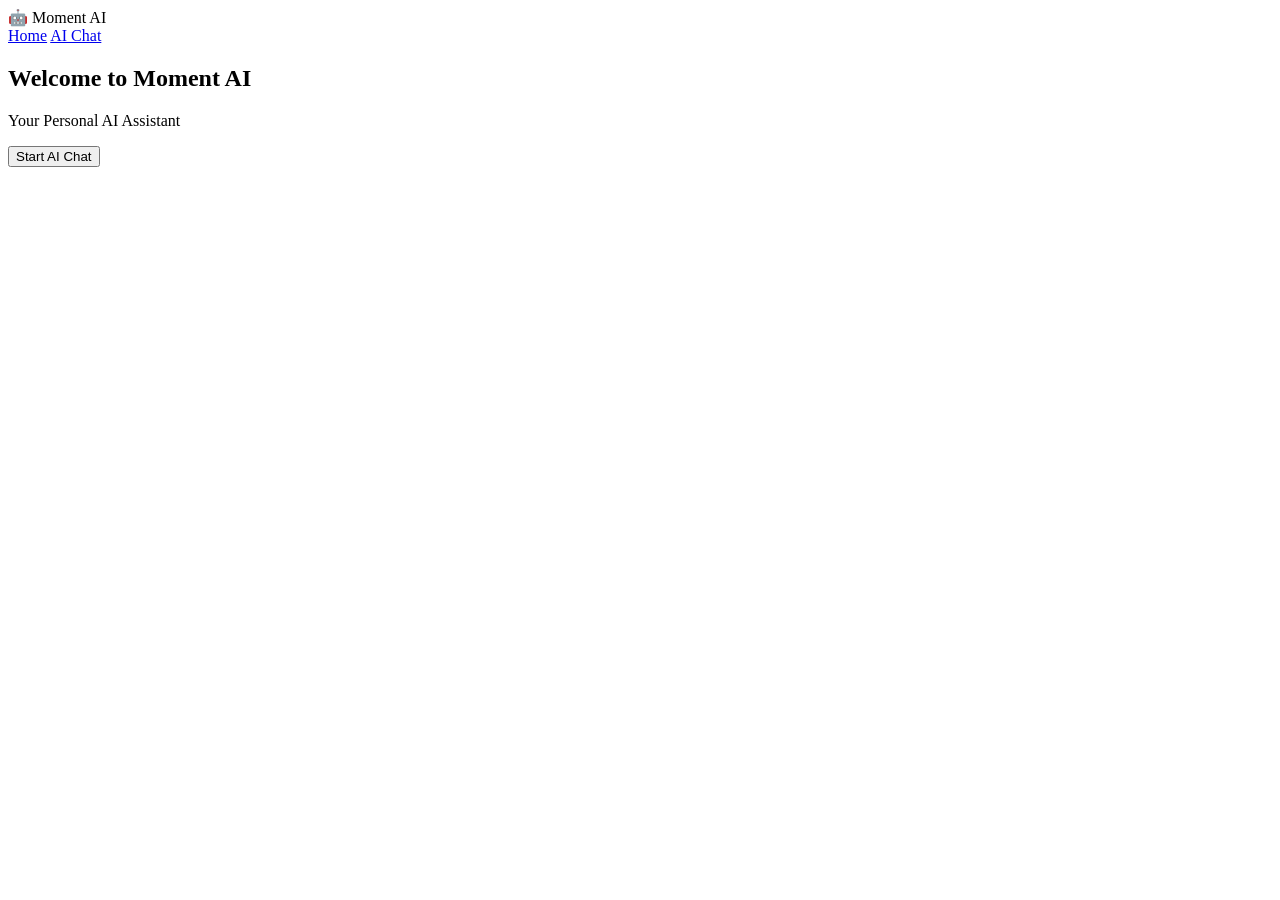
==== index.html @ e2ee49a7 "Create index.html" ====
<!DOCTYPE html>
<html lang="en">

<head>

<meta charset="UTF-8">
<meta name="viewport" content="width=device-width, initial-scale=1.0">

<title>Moment AI</title>

<link rel="stylesheet" href="style.css">

</head>

<body>

<header class="navbar">

    <div class="logo">
        🤖 Moment AI
    </div>

    <nav>

        <a href="index.html">Home</a>

        <a href="chat.html">AI Chat</a>

    </nav>

</header>

<section class="hero">

    <h1>Welcome to Moment AI</h1>

    <p>Your Personal AI Assistant</p>

    <a href="chat.html">

        <button>

            Start AI Chat

        </button>

    </a>

</section>

<script src="app.js"></script>

</body>

</html>
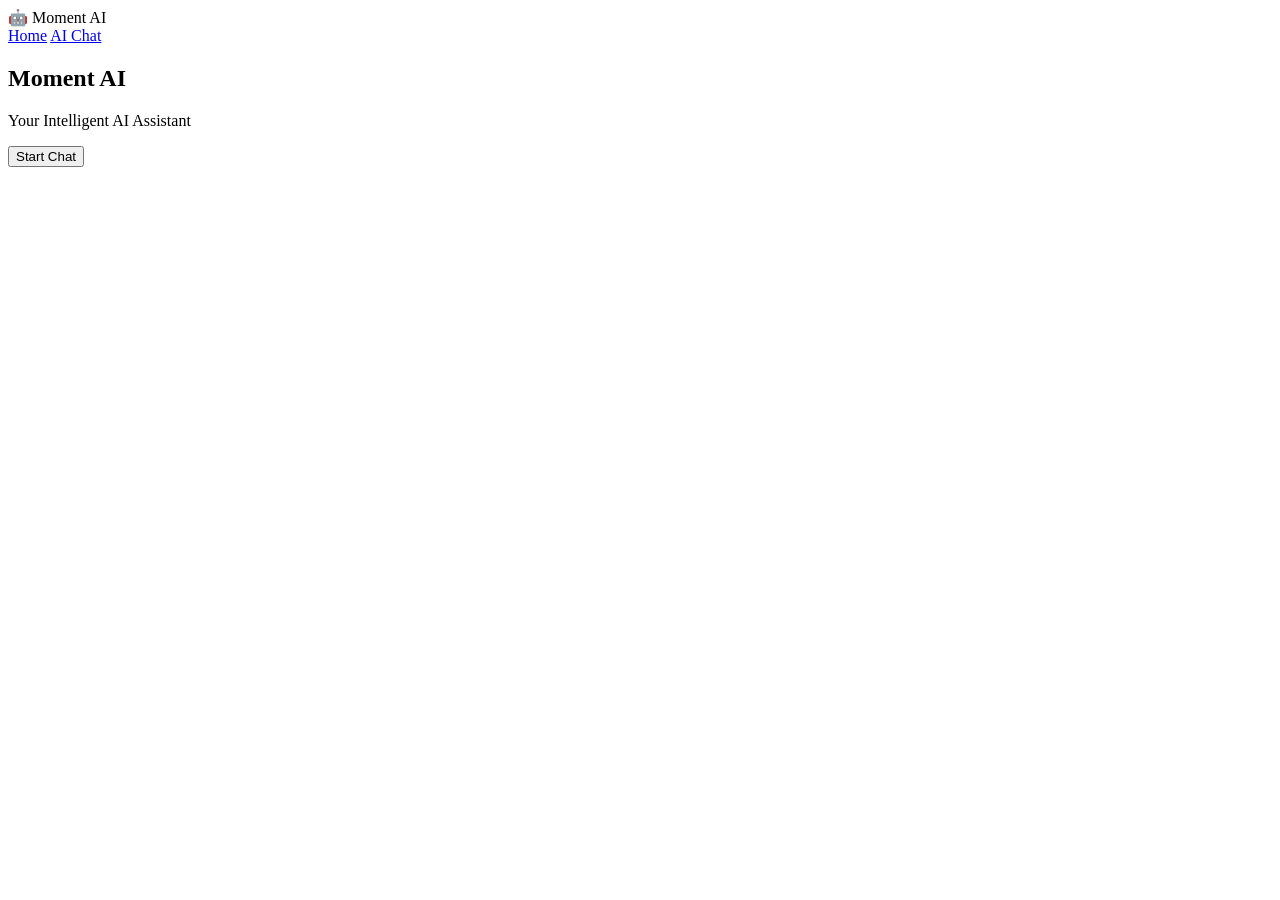
==== commit 571e98a0: "Update index.html" ====
--- a/index.html
+++ b/index.html
@@ -1,55 +1,49 @@
 <!DOCTYPE html>
 <html lang="en">
-
 <head>
-
 <meta charset="UTF-8">
 <meta name="viewport" content="width=device-width, initial-scale=1.0">
-
 <title>Moment AI</title>
-
 <link rel="stylesheet" href="style.css">
-
 </head>
 
 <body>
 
 <header class="navbar">
 
-    <div class="logo">
-        🤖 Moment AI
-    </div>
+<div class="logo">
+🤖 Moment AI
+</div>
 
-    <nav>
+<div class="menu">
 
-        <a href="index.html">Home</a>
+<a href="index.html">Home</a>
 
-        <a href="chat.html">AI Chat</a>
+<a href="chat.html">AI Chat</a>
 
-    </nav>
+</div>
 
 </header>
 
 <section class="hero">
 
-    <h1>Welcome to Moment AI</h1>
+<h1>Moment AI</h1>
 
-    <p>Your Personal AI Assistant</p>
+<p>Your Intelligent AI Assistant</p>
 
-    <a href="chat.html">
+<a href="chat.html">
 
-        <button>
+<button>
 
-            Start AI Chat
+Start Chat
 
-        </button>
+</button>
 
-    </a>
+</a>
 
 </section>
 
 <script src="app.js"></script>
 
 </body>
-
 </html>
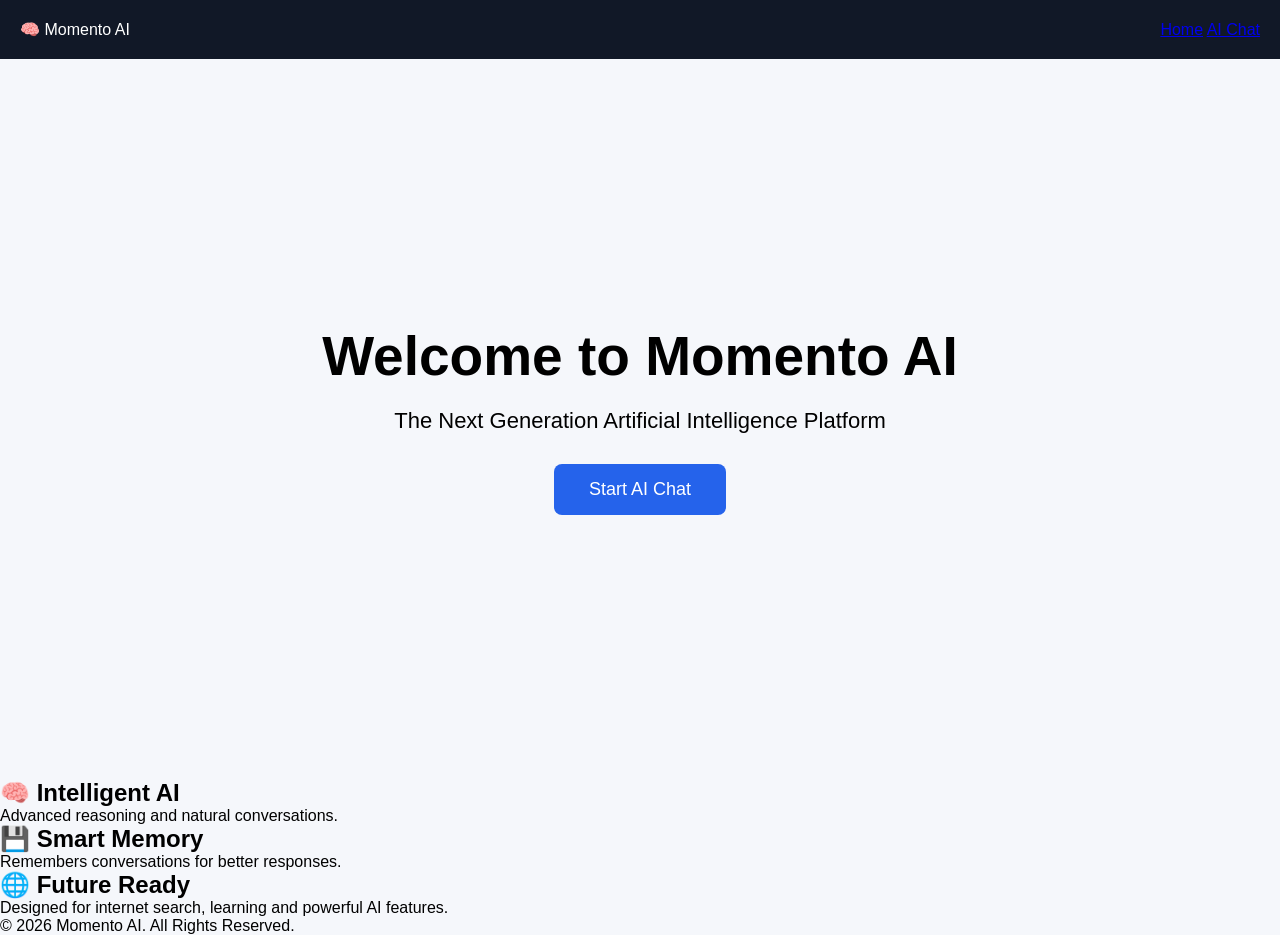
==== commit 9b5f6dc3: "Update index.html" ====
--- a/index.html
+++ b/index.html
@@ -1,49 +1,96 @@
 <!DOCTYPE html>
 <html lang="en">
+
 <head>
+
 <meta charset="UTF-8">
 <meta name="viewport" content="width=device-width, initial-scale=1.0">
-<title>Moment AI</title>
+
+<title>Momento AI</title>
+
 <link rel="stylesheet" href="style.css">
+
 </head>
 
 <body>
 
 <header class="navbar">
 
-<div class="logo">
-🤖 Moment AI
-</div>
+    <div class="logo">
 
-<div class="menu">
+        🧠 <span>Momento AI</span>
 
-<a href="index.html">Home</a>
+    </div>
 
-<a href="chat.html">AI Chat</a>
+    <nav>
 
-</div>
+        <a href="index.html">Home</a>
+        <a href="chat.html">AI Chat</a>
+
+    </nav>
 
 </header>
 
 <section class="hero">
 
-<h1>Moment AI</h1>
+    <h1>Welcome to Momento AI</h1>
 
-<p>Your Intelligent AI Assistant</p>
+    <p>
+        The Next Generation Artificial Intelligence Platform
+    </p>
 
-<a href="chat.html">
+    <a href="chat.html">
 
-<button>
+        <button class="start-btn">
 
-Start Chat
+            Start AI Chat
 
-</button>
+        </button>
 
-</a>
+    </a>
 
 </section>
+
+<section class="features">
+
+    <div class="card">
+
+        <h2>🧠 Intelligent AI</h2>
+
+        <p>Advanced reasoning and natural conversations.</p>
+
+    </div>
+
+    <div class="card">
+
+        <h2>💾 Smart Memory</h2>
+
+        <p>Remembers conversations for better responses.</p>
+
+    </div>
+
+    <div class="card">
+
+        <h2>🌐 Future Ready</h2>
+
+        <p>Designed for internet search, learning and powerful AI features.</p>
+
+    </div>
+
+</section>
+
+<footer>
+
+    <p>
+
+        © 2026 Momento AI. All Rights Reserved.
+
+    </p>
+
+</footer>
 
 <script src="app.js"></script>
 
 </body>
+
 </html>
--- a/style.css
+++ b/style.css
@@ -0,0 +1,58 @@
+*{
+margin:0;
+padding:0;
+box-sizing:border-box;
+font-family:Arial,sans-serif;
+}
+
+body{
+background:#f5f7fb;
+}
+
+.navbar{
+display:flex;
+justify-content:space-between;
+align-items:center;
+padding:20px;
+background:#111827;
+color:white;
+}
+
+.menu a{
+color:white;
+text-decoration:none;
+margin-left:20px;
+}
+
+.hero{
+height:80vh;
+display:flex;
+flex-direction:column;
+justify-content:center;
+align-items:center;
+text-align:center;
+}
+
+.hero h1{
+font-size:55px;
+margin-bottom:20px;
+}
+
+.hero p{
+font-size:22px;
+margin-bottom:30px;
+}
+
+button{
+padding:15px 35px;
+font-size:18px;
+border:none;
+border-radius:8px;
+cursor:pointer;
+background:#2563eb;
+color:white;
+}
+
+button:hover{
+background:#1d4ed8;
+}
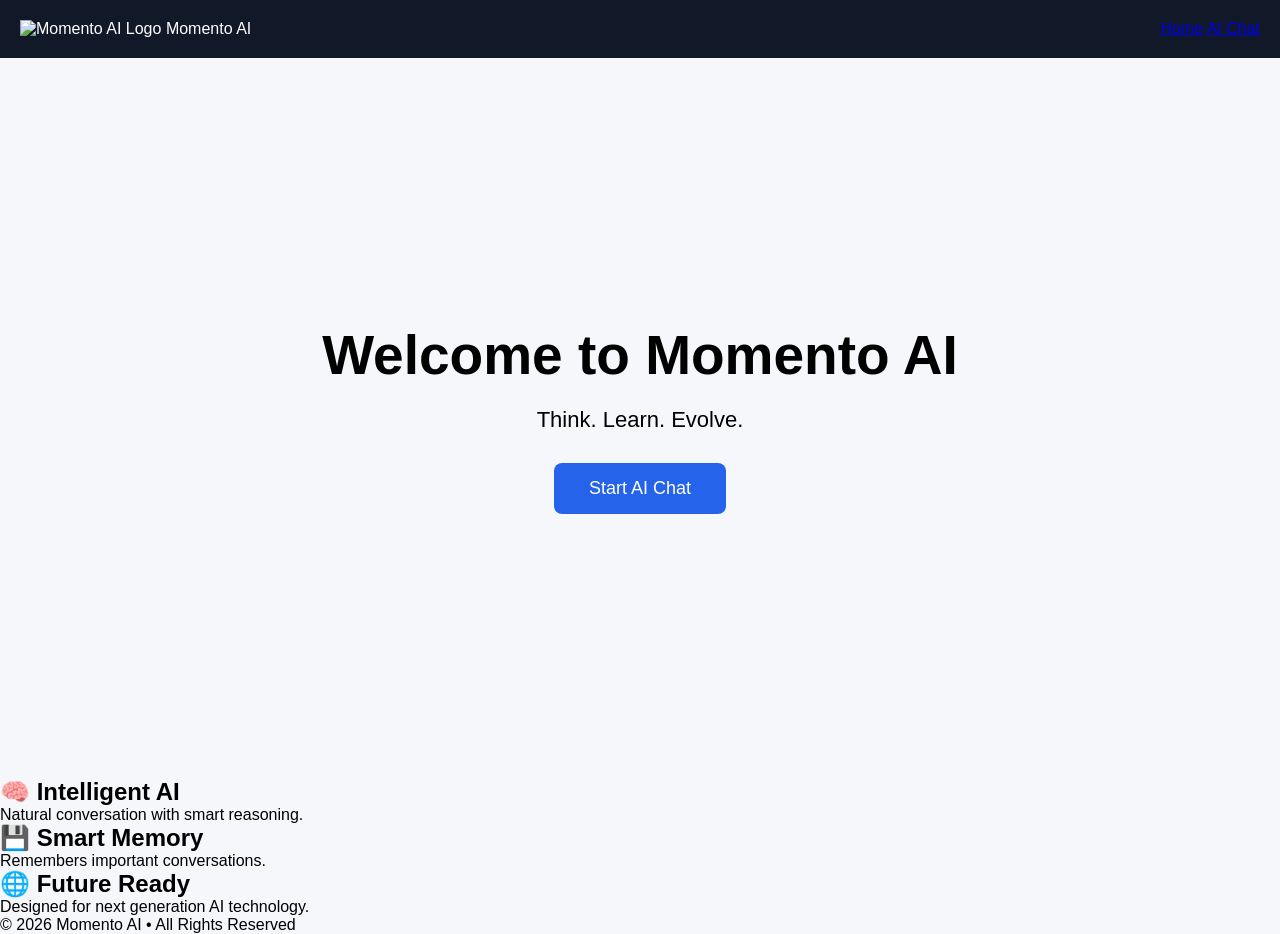
==== commit 979a65dd: "Update index.html" ====
--- a/index.html
+++ b/index.html
@@ -18,13 +18,16 @@
 
     <div class="logo">
 
-        🧠 <span>Momento AI</span>
+        <img src="logo.png" alt="Momento AI Logo">
+
+        <span>Momento AI</span>
 
     </div>
 
     <nav>
 
         <a href="index.html">Home</a>
+
         <a href="chat.html">AI Chat</a>
 
     </nav>
@@ -36,7 +39,9 @@
     <h1>Welcome to Momento AI</h1>
 
     <p>
-        The Next Generation Artificial Intelligence Platform
+
+        Think. Learn. Evolve.
+
     </p>
 
     <a href="chat.html">
@@ -57,7 +62,7 @@
 
         <h2>🧠 Intelligent AI</h2>
 
-        <p>Advanced reasoning and natural conversations.</p>
+        <p>Natural conversation with smart reasoning.</p>
 
     </div>
 
@@ -65,7 +70,7 @@
 
         <h2>💾 Smart Memory</h2>
 
-        <p>Remembers conversations for better responses.</p>
+        <p>Remembers important conversations.</p>
 
     </div>
 
@@ -73,7 +78,7 @@
 
         <h2>🌐 Future Ready</h2>
 
-        <p>Designed for internet search, learning and powerful AI features.</p>
+        <p>Designed for next generation AI technology.</p>
 
     </div>
 
@@ -81,11 +86,7 @@
 
 <footer>
 
-    <p>
-
-        © 2026 Momento AI. All Rights Reserved.
-
-    </p>
+    © 2026 Momento AI • All Rights Reserved
 
 </footer>
 
